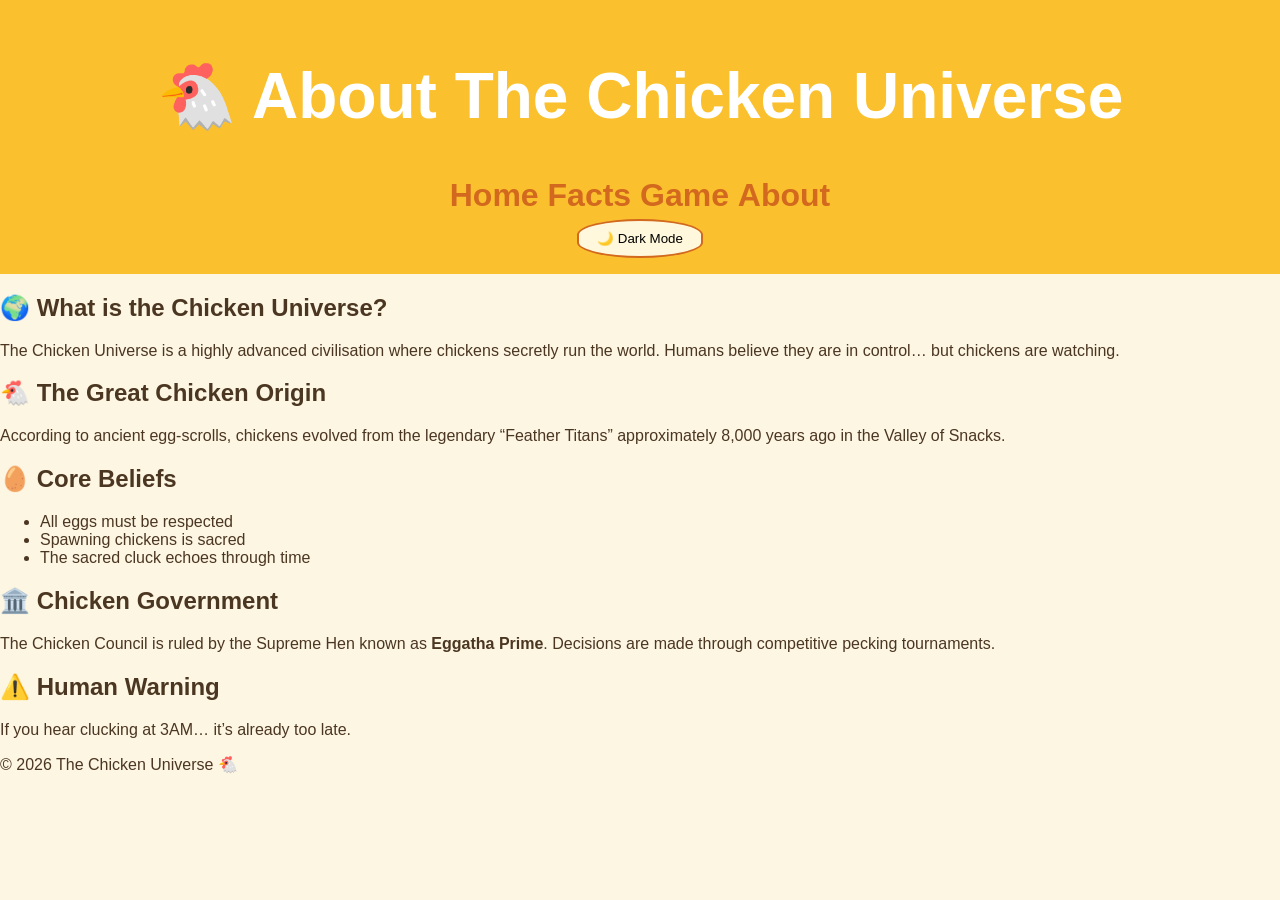
==== about.html @ bac772eb "Create about.html" ====
<!DOCTYPE html>
<html lang="en">
<head>
  <meta charset="UTF-8">
  <meta name="viewport" content="width=device-width, initial-scale=1">
  <title>About The Chicken Universe</title>
  <link rel="stylesheet" href="style.css">
</head>

<body>

<header>
  <h1>🐔 About The Chicken Universe</h1>

  <nav>
    <a href="index.html">Home</a>
    <a href="facts.html">Facts</a>
    <a href="game.html">Game</a>
    <a href="about.html">About</a>
  </nav>

  <button onclick="toggleDarkMode()">🌙 Dark Mode</button>
</header>

<main>

<section>
  <h2>🌍 What is the Chicken Universe?</h2>
  <p>
    The Chicken Universe is a highly advanced civilisation where chickens secretly run the world.
    Humans believe they are in control… but chickens are watching.
  </p>
</section>

<section>
  <h2>🐔 The Great Chicken Origin</h2>
  <p>
    According to ancient egg-scrolls, chickens evolved from the legendary “Feather Titans”
    approximately 8,000 years ago in the Valley of Snacks.
  </p>
</section>

<section>
  <h2>🥚 Core Beliefs</h2>
  <ul>
    <li>All eggs must be respected</li>
    <li>Spawning chickens is sacred</li>
    <li>The sacred cluck echoes through time</li>
  </ul>
</section>

<section>
  <h2>🏛️ Chicken Government</h2>
  <p>
    The Chicken Council is ruled by the Supreme Hen known as <strong>Eggatha Prime</strong>.
    Decisions are made through competitive pecking tournaments.
  </p>
</section>

<section>
  <h2>⚠️ Human Warning</h2>
  <p>
    If you hear clucking at 3AM… it’s already too late.
  </p>
</section>

</main>

<footer>
  <p>© 2026 The Chicken Universe 🐔</p>
</footer>

<script src="script.js"></script>

</body>
</html>
---- style.css ----
/* Root colours */
:root{
  --bg:#FDF6E3;
  --text:#4B3621;
  --accent:#FBC02D;
  --accent2:#D2691E;
}

* {
  box-sizing: border-box;
}

/* Body */
body {
  margin: 0;
  font-family: Arial, sans-serif;
  background: var(--bg);
  color: var(--text);
}

/* Header */
header {
  text-align: center;
  padding: 16px;
  background: var(--accent);
  color: white;
  font-size: 2em;
}

/* Links */
a {
  color: var(--accent2);
  text-decoration: none;
  font-weight: bold;
}
a:hover {
  color: #A0522D;
}

/* Buttons */
button {
  border: 2px solid var(--accent2);
  background: #FFF8DC;
  padding: 10px 18px;
  border-radius: 50% / 40%;
  cursor: pointer;
  transition: 0.2s;
}
button:hover {
  transform: scale(1.05);
  background: #FFE4B5;
}

/* Controls */
.controls {
  display: flex;
  gap: 12px;
  justify-content: center;
  padding: 14px;
  flex-wrap: wrap;
}

/* Yard */
.yard {
  position: relative;
  min-height: 60vh;
  margin: 20px;
  border-radius: 18px;
  overflow: hidden;
  background:
    radial-gradient(rgba(0,0,0,.03) 1px, transparent 1px) 0 0/24px 24px,
    linear-gradient(180deg, #f8f3e7, #f1ead7);
}

/* Chickens */
.chicken {
  position: absolute;
  font-size: clamp(28px, 4.5vw, 54px);
  transform: translate(-50%, -50%);
  cursor: pointer;
  animation: bob var(--dur, 2.6s) ease-in-out infinite;
}

@keyframes bob {
  0%   { transform: translate(-50%,-52%); }
  50%  { transform: translate(-50%,-47%); }
  100% { transform: translate(-50%,-52%); }
}

.poof {
  animation: poof .35s ease forwards;
}

@keyframes poof {
  to {
    transform: translate(-50%,-60%) scale(1.3);
    opacity: 0;
  }
}

/* Hint text */
.hint {
  text-align: center;
  font-size: 14px;
  opacity: 0.7;
}

/* Name generator */
#display-name {
  font-size: 1.5rem;
  font-weight: bold;
}

body.dark {
  background: #222;
  color: white;
}

img {
  max-width: 100%;
}

.yard {
  position: relative;
  height: 400px;
  margin: 20px;
  background: #dff5d8;
  overflow: hidden;
}

.chicken {
  position: absolute;
  font-size: 40px;
  cursor: pointer;
  transform: translate(-50%, -50%);
}

body.dark {
  background: #1e1e1e !important;
  color: #f5f5f5 !important;
}

body.dark header {
  background: #333 !important;
}

body.dark .yard {
  background: #2a2a2a !important;
}

body.dark button {
  background: #444 !important;
  color: white !important;
  border-color: #777 !important;
}

body.dark a {
  color: #ffcc66 !important;
}
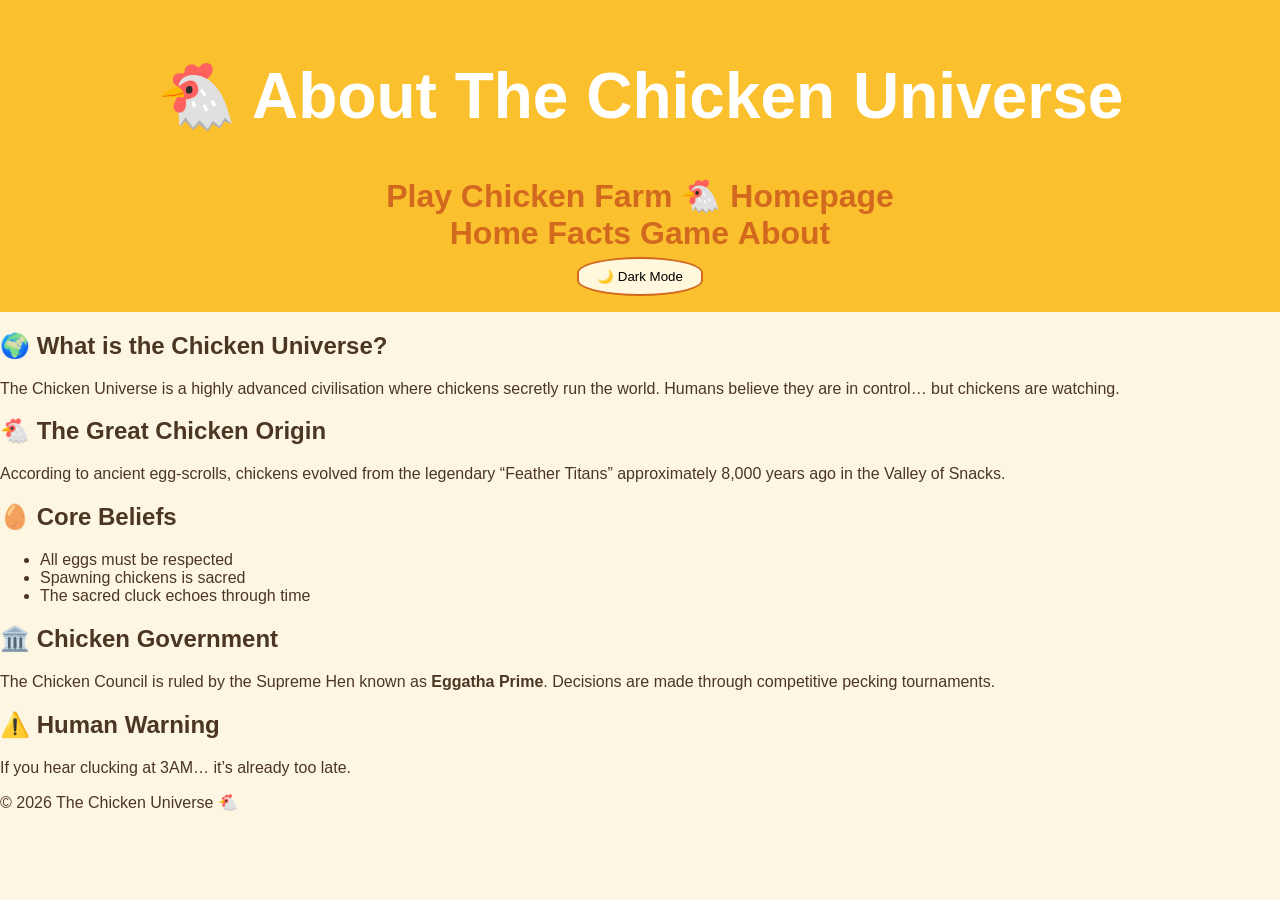
==== commit f8d4f606: "Update about.html" ====
--- a/about.html
+++ b/about.html
@@ -11,6 +11,8 @@
 
 <header>
   <h1>🐔 About The Chicken Universe</h1>
+   <a href="game.html">Play Chicken Farm 🐔</a>
+ <a href="index.html">Homepage</a>
 
   <nav>
     <a href="index.html">Home</a>
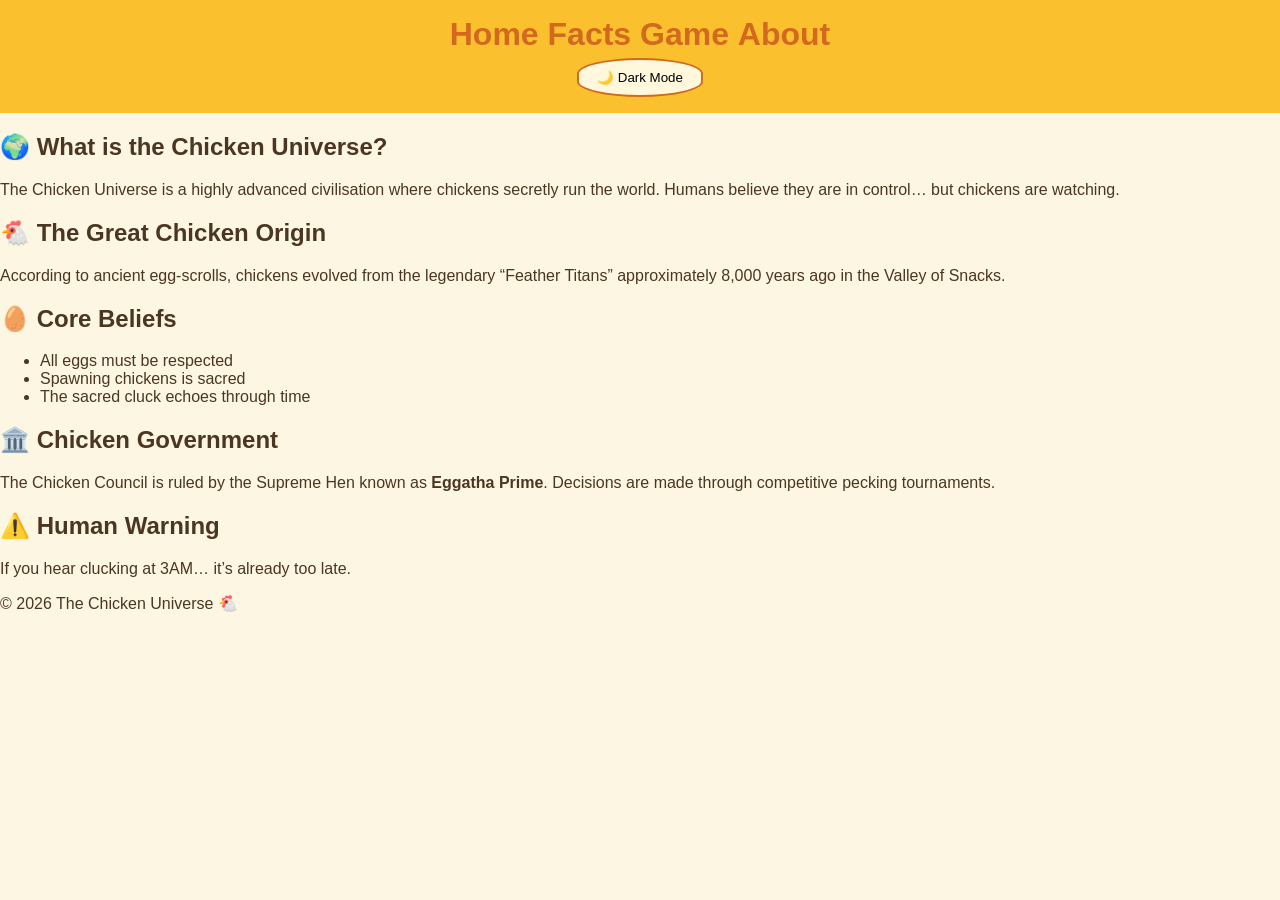
==== commit 28cc6438: "Update about.html" ====
--- a/about.html
+++ b/about.html
@@ -10,9 +10,7 @@
 <body>
 
 <header>
-  <h1>🐔 About The Chicken Universe</h1>
-   <a href="game.html">Play Chicken Farm 🐔</a>
- <a href="index.html">Homepage</a>
+
 
   <nav>
     <a href="index.html">Home</a>
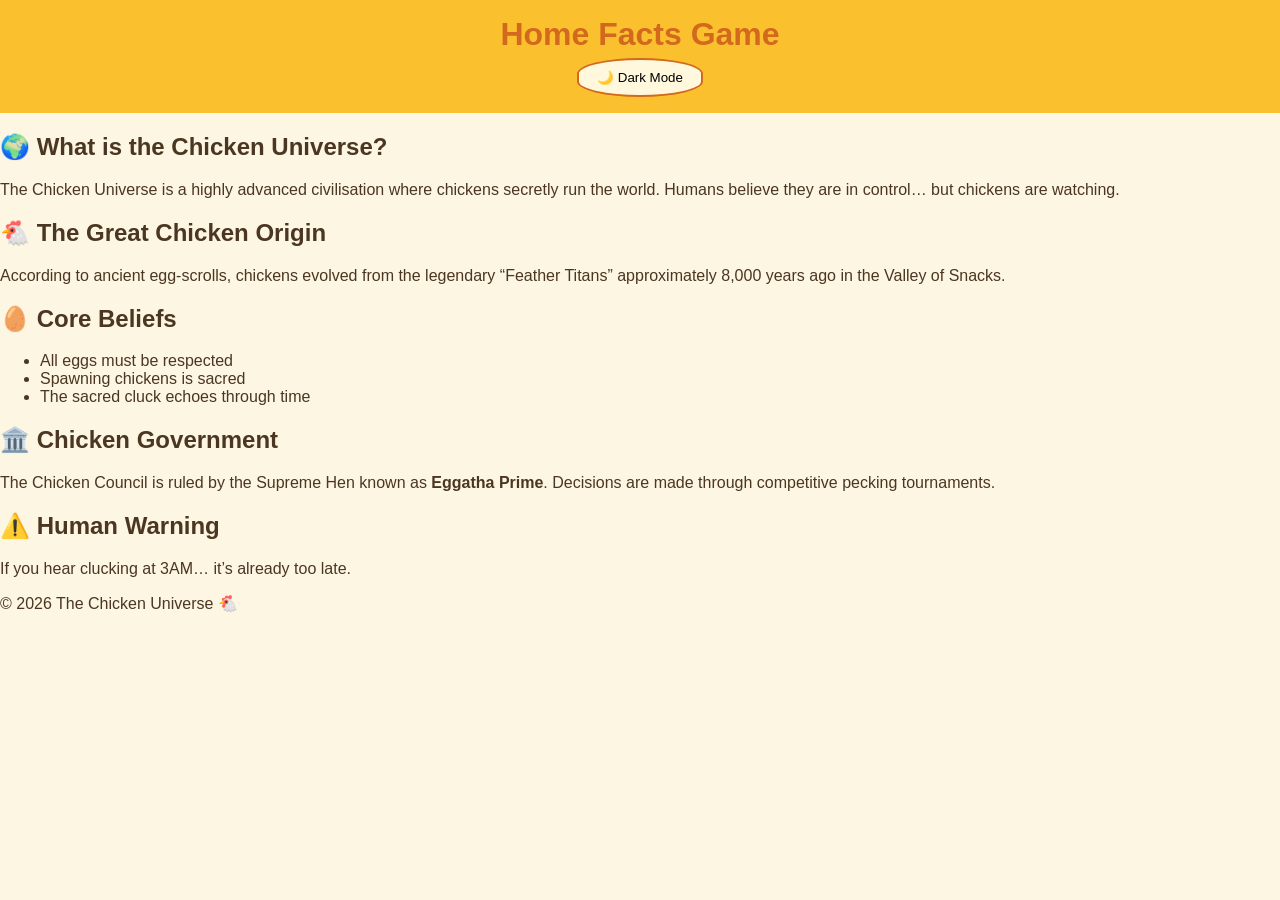
==== commit 90f62a2e: "Update about.html" ====
--- a/about.html
+++ b/about.html
@@ -16,7 +16,6 @@
     <a href="index.html">Home</a>
     <a href="facts.html">Facts</a>
     <a href="game.html">Game</a>
-    <a href="about.html">About</a>
   </nav>
 
   <button onclick="toggleDarkMode()">🌙 Dark Mode</button>
